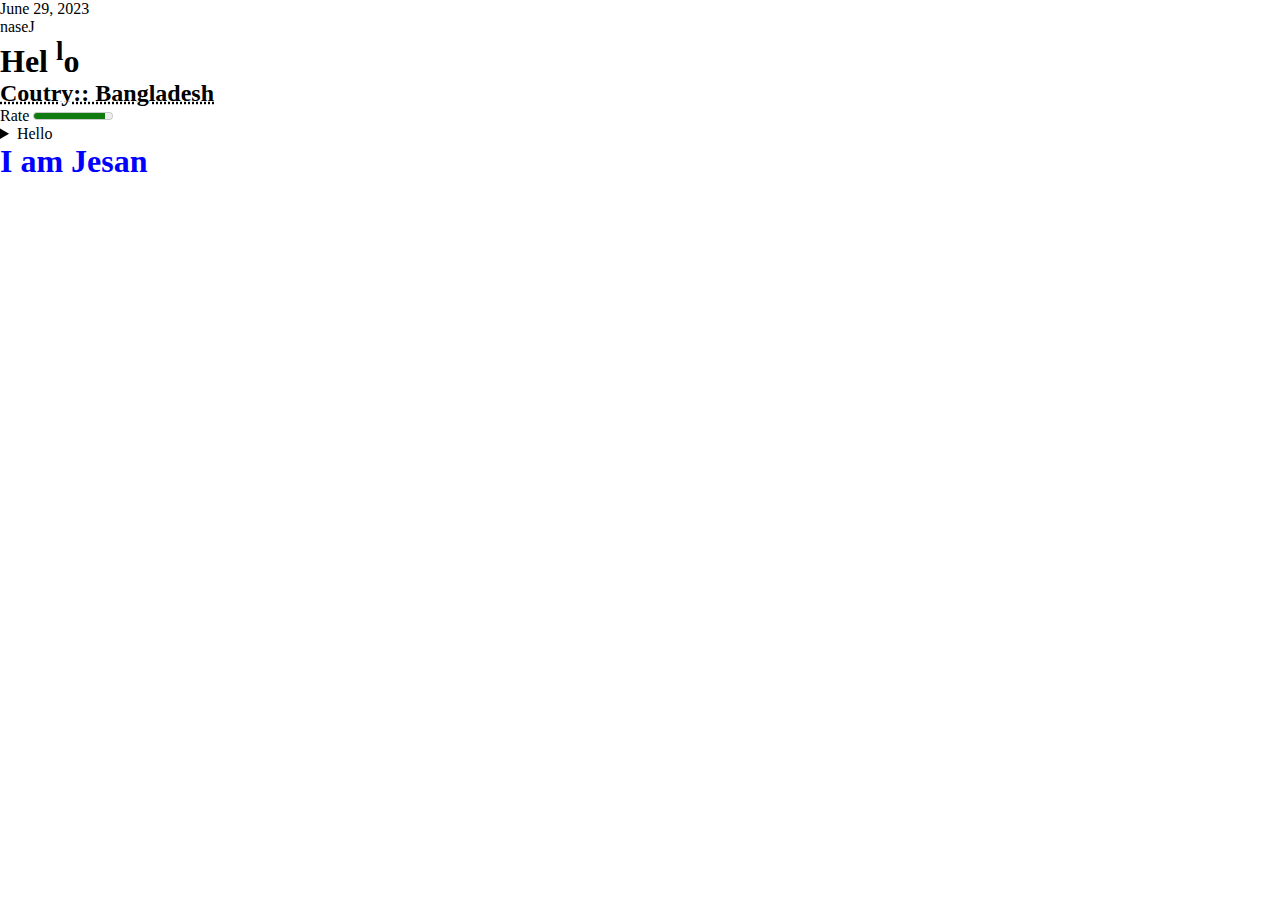
==== index.html @ a4210c24 "second commit" ====
<!DOCTYPE html>
<html lang="en">
<head>
    <meta charset="UTF-8">
    <meta name="viewport" content="width=device-width, initial-scale=1.0">
    <title>Digital Products B8</title>
    <link rel="stylesheet" href="style/style.css">
</head>
<body>
    <time datetime="2023-06-29">June 29, 2023</time>
    <h1></h1>
    <bdo dir="rtl">Jesan

    </bdo>
    <h1>Hel <sup>l</sup>o</h1>
    <h2><abbr title="I am king all the world">Coutry:: Bangladesh</abbr></h2>

    <label for="disk">Rate</label>
    <meter id="disk" value="0.9"></meter>

<details>
    <summary>Hello</summary>
    <p>Lorem ipsum dolor sit amet, consectetur adipisicing elit. Autem veniam quidem, magnam, eos ratione dicta repellendus atque nostrum quo et iure, facere natus suscipit repellat molestiae dolorum nihil quia iste.</p>
</details>
      <h1 class="text">I am Jesan</h1>

      




</body>
</html>
---- style/style.css ----
*{
    margin: 0;
    padding: 0;
}
.text{
    color: #0000ff;
    cursor:row-resize;
}
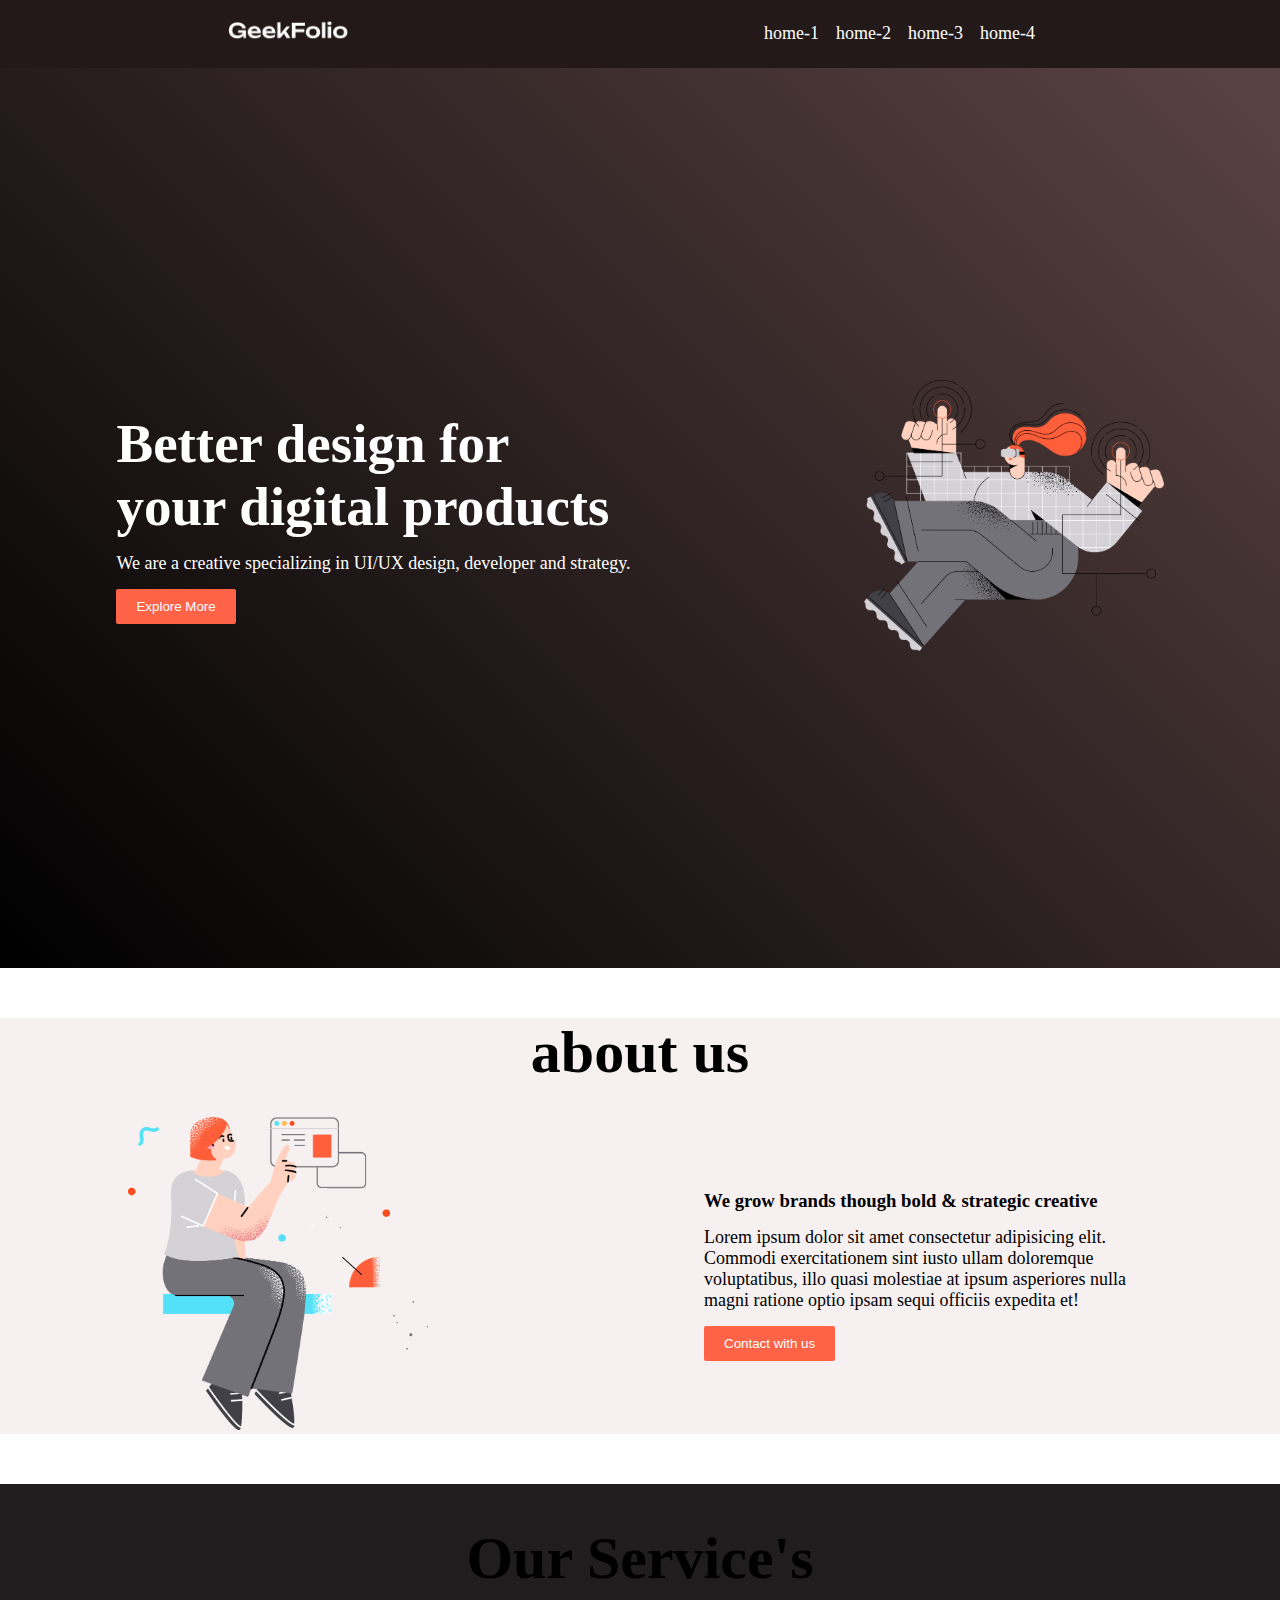
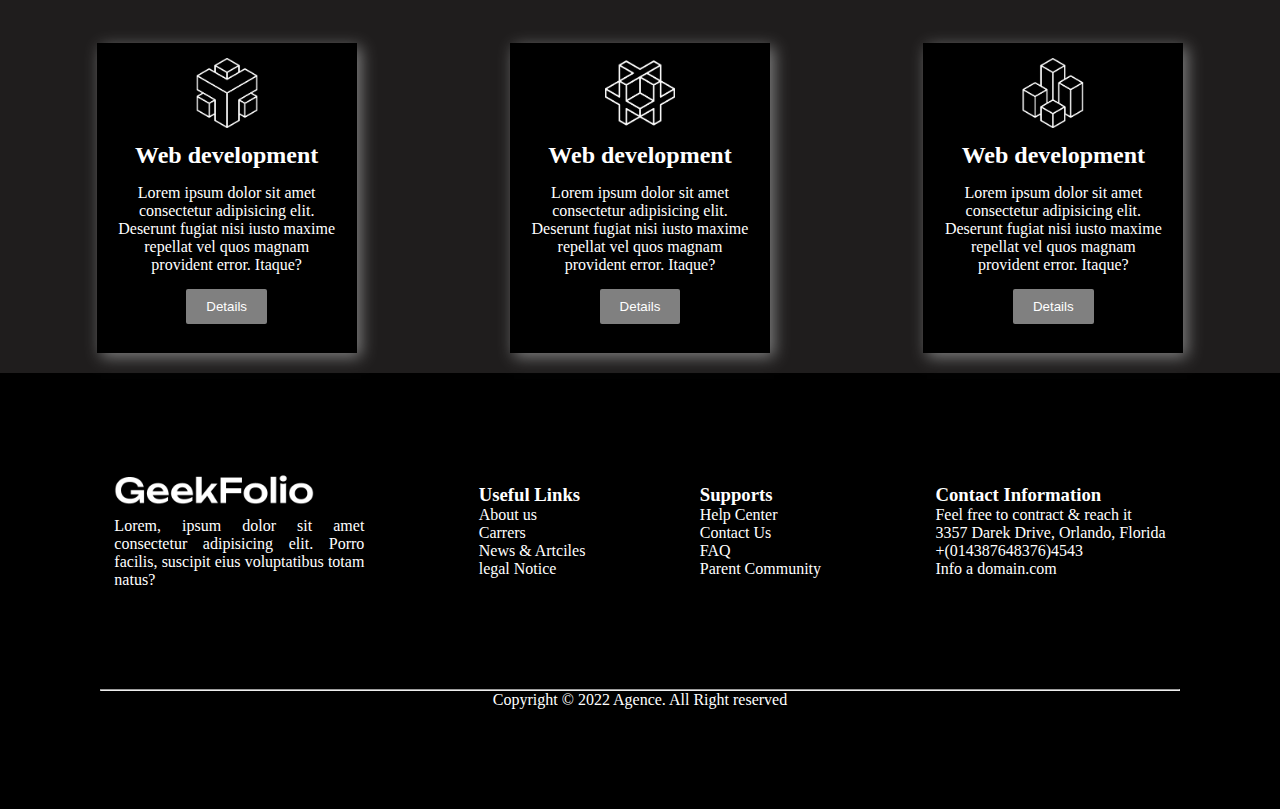
==== commit 49dae21e: "finish the site" ====
--- a/index.html
+++ b/index.html
@@ -7,27 +7,110 @@
     <link rel="stylesheet" href="style/style.css">
 </head>
 <body>
-    <time datetime="2023-06-29">June 29, 2023</time>
-    <h1></h1>
-    <bdo dir="rtl">Jesan
+    <header>
+     <nav>
+        <div class="menu-container">
+            <div class="logo">
+           <img class="logo-photo" src="./logo/logo-light.png" alt="">
+            </div>
+            <div class="menus">
+                <li class="item">home-1</li>
+                <li class="item">home-2</li>
+                <li class="item">home-3</li>
+                <li class="item">home-4</li>
+            </div>
+        </div>
+     </nav>
+    </header>
+    <main>
+   <section>
+    <div class="contents">
+        <div class="first-content">
+            <h1 class="content-title">Better design for <br>your digital products</h1>
+            <p class="content-description">We are a creative specializing in UI/UX design, developer and strategy.</p>
+            <button class="btn">Explore More</button>
+        </div>
+        <div class="second-content">
+            <img src="./images/banner.png" alt="" class="content-banner">
+        </div>
+    </div>
+   </section>
+   <!--This is about us section-->
+   <section class="now">
+    <div class="about">
+        <h1 class="content-titles">about us</h1>
+        <div class="about-container">
 
-    </bdo>
-    <h1>Hel <sup>l</sup>o</h1>
-    <h2><abbr title="I am king all the world">Coutry:: Bangladesh</abbr></h2>
-
-    <label for="disk">Rate</label>
-    <meter id="disk" value="0.9"></meter>
-
-<details>
-    <summary>Hello</summary>
-    <p>Lorem ipsum dolor sit amet, consectetur adipisicing elit. Autem veniam quidem, magnam, eos ratione dicta repellendus atque nostrum quo et iure, facere natus suscipit repellat molestiae dolorum nihil quia iste.</p>
-</details>
-      <h1 class="text">I am Jesan</h1>
-
-      
+            <div class="container-right">
+                <img src="images/section.png" alt="" class="img-banner">
+            </div>
+            <div class="container-left">
+                <h3 class="content-sub-title">We grow brands though bold & strategic creative</h3>
+                <p id="iii" class="content-description">Lorem ipsum dolor sit amet consectetur adipisicing elit. Commodi exercitationem sint iusto ullam doloremque voluptatibus, illo quasi molestiae at ipsum asperiores nulla magni ratione optio ipsam sequi officiis expedita et!</p>
+                <button class="btn">Contact with us</button>
+            </div>
+        </div>
+    </div>
+   </section>
+   <section id="ami">
+    <h1 class="content-titles">Our Service's</h1>
+    <div class="service-container">
+           <div class="box">
+            <img class="icon" src="./icon/0.png" alt="">
+            <h2 class="box-title">Web development</h2>
+            <p class="box-description">Lorem ipsum dolor sit amet consectetur adipisicing elit. Deserunt fugiat nisi iusto maxime repellat vel quos magnam provident error. Itaque?</p>
+            <button class="btn box-btn">Details</button>
+           </div>
+           <div class="box">
+            <img class="icon" src="./icon/1.png" alt="">
+            <h2 class="box-title">Web development</h2>
+            <p class="box-description">Lorem ipsum dolor sit amet consectetur adipisicing elit. Deserunt fugiat nisi iusto maxime repellat vel quos magnam provident error. Itaque?</p>
+            <button class="btn box-btn">Details</button>
+           </div>
+           <div class="box">
+            <img class="icon" src="./icon/2.png" alt="">
+            <h2 class="box-title">Web development</h2>
+            <p class="box-description">Lorem ipsum dolor sit amet consectetur adipisicing elit. Deserunt fugiat nisi iusto maxime repellat vel quos magnam provident error. Itaque?</p>
+            <button class="btn box-btn">Details</button>
+           </div>
+    </div>
+   </section>
+    </main>
+    <footer>
+    <div class="all-div">
+  <div class="div-1">
+    <img src="./logo/logo-light.png" alt="" class="logomama">
+    <p class="footer-description">Lorem, ipsum dolor sit amet consectetur adipisicing elit. Porro facilis, suscipit eius voluptatibus totam natus?</p>
+  </div>
+  <div class="div-2">
+    <h3 class="boldmama">Useful Links</h3>
+     <p class="p-1"><a href="#">About us</a></p>
+     <p class="p-1"><a href="#">Carrers</a></p>
+     <p class="p-1"><a href="#">News & Artciles</a></p>
+     <p class="p-1"><a href="#">legal Notice</a></p>
+  </div>
+  <div class="div-3">
+    <h3 class="boldmama">Supports</h3>
+    <p class="p-1"><a href="#">Help Center</a></p>
+    <p class="p-1"><a href="#">Contact Us</a></p>
+    <p class="p-1"><a href="#">FAQ</a></p>
+    <p class="p-1"><a href="#">Parent Community</a></p>
+  </div>
+  <div class="div-4">
+    <h3 class="boldmama">Contact Information</h3>
+    <p class="p-5">Feel free to contract & reach it</p>
+    <p class="p-5">3357 Darek Drive, Orlando, Florida</p>
+    <p class="p-5">+(014387648376)4543</p>
+    <p class="p-5">Info a domain.com</p>
+  </div>
+    </div>
+   <div class="jesan">
+    <hr>
+    <p >Copyright &copy; 2022 Agence. All Right reserved</p>
+</div>
+   
+    </footer>
+</body>
+</html>
 
 
-
-
-</body>
-</html>--- a/style/style.css
+++ b/style/style.css
@@ -1,8 +1,166 @@
 *{
-    margin: 0;
-    padding: 0;
+    margin: 0px;
+    padding: 0px;
 }
-.text{
-    color: #0000ff;
-    cursor:row-resize;
+.menu-container{
+    background-color: rgb(36, 25, 25);
+    padding: 20px;
+    color: white;
+    list-style: none;
+    display: flex;
+    align-items: center;
+    justify-content: space-around;
+}
+
+.logo-photo{
+    width: 120px;
+}
+.menus{
+   display: flex;
+}
+.item{
+    margin-right: 10px;    
+    padding-right: 7px;
+    font-size: 18px;
+    cursor: pointer;
+}
+.item:hover{
+    color: blue;
+
+}
+
+.contents{
+    display: flex;
+    justify-content: space-around;
+    height: 100vh;
+    align-items: center;
+    /*border: 2px solid gray;*/
+    color: white;
+    background-image: url('./images/background.png'),
+    linear-gradient(45deg,#000,#5a4343)
+    ;
+    background-position: center;
+    background-size: cover;
+    background-repeat: no-repeat;
+
+}
+
+.content-title{
+    font-size: 55px;
+    font-weight: bold;
+}
+.content-banner{
+    width: 300px;
+}
+.content-description{
+    font-size: 18px;
+    margin-top: 15px;
+    margin-bottom: 15px;
+}
+.btn{
+   padding: 10px 20px;
+   background-color: tomato;
+   color: white;
+   border: none;
+   border-radius: 2px;
+}
+.btn:hover{
+    background-color: red;
+}
+.content-titles{
+    font-size: 60px;
+    text-align: center;
+    margin-bottom: 30px;
+    color: black;
+
+}
+.about-container{
+    display: flex;
+    justify-content:space-around;
+    align-items: center;
+  
+
+
+}
+.now{
+    background-color: rgb(247, 240, 240);
+    background-position: center;
+    background-size: cover;
+    background-repeat: no-repeat;
+    margin: 50px 0px;
+
+}
+ .container-right, .container-left{
+    width: 50%;
+ }
+    .container-right{
+        margin-left: 10%;
+    }
+
+
+.img-banner{
+    width: 300px;
+}
+#iii{
+    width: 80%;
+}
+
+.box{
+    width: 230px;
+    height: 280px;
+    box-shadow: 4px 4px 15px gray;
+    background-color: black;
+    color: white;
+    text-align: center;
+    padding: 15px;
+}
+.icon{
+    width: 70px;
+}
+.box-btn{
+    background-color: gray;
+    margin-top: 10px;
+}
+.box-title{
+    padding: 10px;
+}
+.box-description{
+    padding: 5px;
+}
+.service-container{
+    display: flex;
+    justify-content: space-around;
+    padding: 20px;
+}
+#ami{
+    background-color: rgb(31, 29, 29);
+    padding-top: 40px;
+}
+footer{
+    background-color: black;
+    color: white;
+    padding: 100px 0px;
+ 
+}
+.footer-description{
+    width:250px;
+    text-align:justify;
+}
+.all-div{
+    display: flex;
+    justify-content:space-evenly;
+    align-items: center;
+}
+.logomama{
+    width: 200px;
+}
+.jesan{
+    text-align: center;
+
+    padding: 100px 100px 0px;
+    
+}
+.p-1 a{
+    text-decoration: none;
+    color: white;
 }